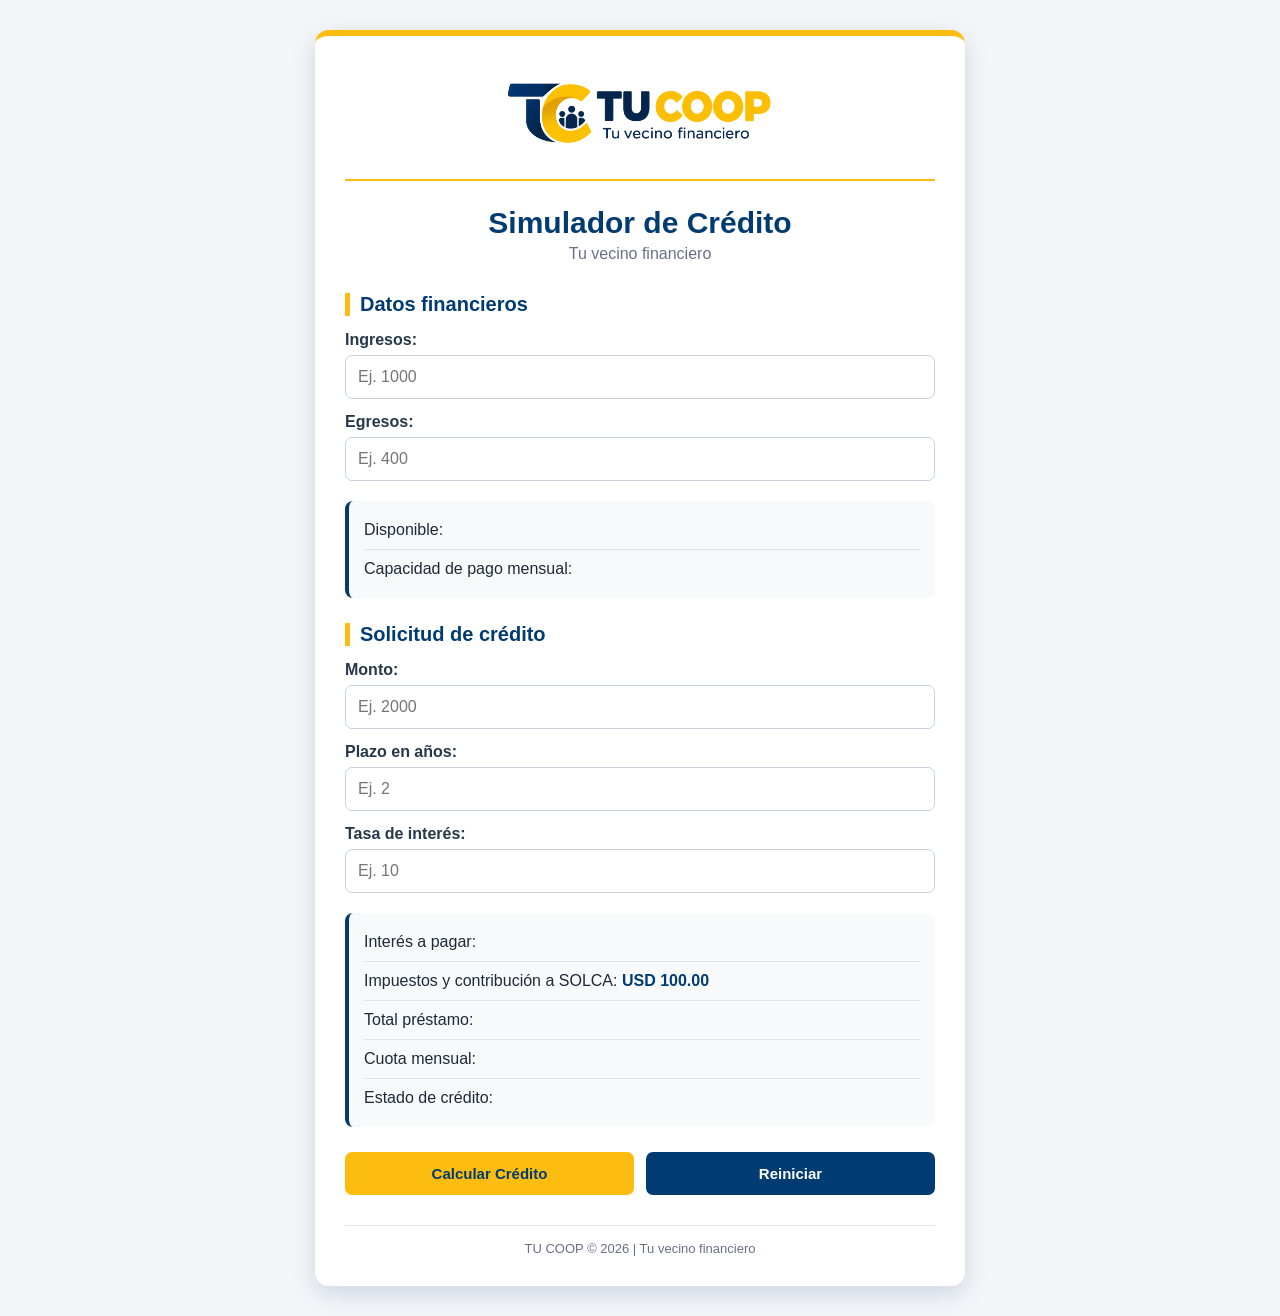
==== index.html @ 08e9750c "cambiando simulador por index" ====
<!DOCTYPE html>
<html lang="es">
<head>
    <meta charset="UTF-8">
    <meta name="viewport" content="width=device-width, initial-scale=1.0">
    <title>TU COOP | Simulador de Crédito</title>
    <link rel="stylesheet" href="simulador.css">
    <script src="funciones.js"></script>
    <script src="simulador.js"></script>
</head>
<body>

    <div class="container">

        <header class="encabezado">
            <img src="logo.png" alt="Logo TU COOP" class="logoBanco">
        </header>

        <h1>Simulador de Crédito</h1>
        <p class="subtitulo">Tu vecino financiero</p>

        <h2>Datos financieros</h2>

        <label for="txtIngresos">Ingresos:</label>
        <input type="text" id="txtIngresos" placeholder="Ej. 1000">

        <label for="txtEgresos">Egresos:</label>
        <input type="text" id="txtEgresos" placeholder="Ej. 400">

        <div class="resultados">
            <p>Disponible: <span id="lblDisponibleValor"></span></p>
            <p>Capacidad de pago mensual: <span id="lblCapacidadValor"></span></p>
        </div>

        <h2>Solicitud de crédito</h2>

        <label for="txtMonto">Monto:</label>
        <input type="text" id="txtMonto" placeholder="Ej. 2000">

        <label for="txtPlazo">Plazo en años:</label>
        <input type="text" id="txtPlazo" placeholder="Ej. 2">

        <label for="txtTasaInteres">Tasa de interés:</label>
        <input type="text" id="txtTasaInteres" placeholder="Ej. 10">

        <div class="resultados">
            <p>Interés a pagar: <span id="lblInteresValor"></span></p>
            <p>Impuestos y contribución a SOLCA: <span>USD 100.00</span></p>
            <p>Total préstamo: <span id="lblTotalValor"></span></p>
            <p>Cuota mensual: <span id="lblCuotaValor"></span></p>
            <p>Estado de crédito: <span id="lblEstadoCredito"></span></p>
        </div>

        <div class="buttons">
            <button id="btnCalcularCredito" onclick="calcular()">Calcular Crédito</button>
            <button id="btnReiniciar">Reiniciar</button>
        </div>

        <footer>
            <p>TU COOP © 2026 | Tu vecino financiero</p>
        </footer>

    </div>

</body>
</html>
---- simulador.css ----
* {
    box-sizing: border-box;
}

body {
    font-family: Arial, sans-serif;
    background-color: #f3f6f9;
    margin: 0;
    padding: 30px 15px;
    color: #1f2937;
}

.container {
    width: 100%;
    max-width: 650px;
    margin: 0 auto;
    padding: 30px;
    background-color: white;
    border-radius: 14px;
    box-shadow: 0 8px 25px rgba(0, 38, 84, 0.15);
    border-top: 6px solid #fdbd10;
}

.encabezado {
    text-align: center;
    padding-bottom: 15px;
    border-bottom: 2px solid #fdbd10;
}

.logoBanco {
    width: 280px;
    max-width: 100%;
    height: auto;
}

h1 {
    text-align: center;
    color: #003b71;
    margin-top: 25px;
    margin-bottom: 5px;
    font-size: 30px;
}

.subtitulo {
    text-align: center;
    color: #667085;
    margin-top: 0;
    margin-bottom: 30px;
}

h2 {
    color: #003b71;
    margin-top: 25px;
    margin-bottom: 15px;
    font-size: 20px;
    border-left: 5px solid #fdbd10;
    padding-left: 10px;
}

label {
    display: block;
    margin-top: 14px;
    margin-bottom: 6px;
    font-weight: bold;
    color: #26384a;
}

input {
    width: 100%;
    padding: 12px;
    border: 1px solid #c9d3dd;
    border-radius: 7px;
    font-size: 16px;
}

input:focus {
    outline: none;
    border-color: #fdbd10;
    box-shadow: 0 0 0 3px rgba(253, 189, 16, 0.20);
}

.resultados {
    background-color: #f7f9fb;
    margin-top: 20px;
    padding: 10px 15px;
    border-radius: 8px;
    border-left: 4px solid #003b71;
}

.resultados p {
    margin: 0;
    padding: 10px 0;
    border-bottom: 1px solid #dde4ea;
}

.resultados p:last-child {
    border-bottom: none;
}

span {
    font-weight: bold;
    color: #003b71;
}

#lblEstadoCredito {
    color: #003b71;
    font-weight: bold;
}

.buttons {
    margin-top: 25px;
    display: flex;
    gap: 12px;
}

button {
    width: 50%;
    padding: 13px;
    border: none;
    border-radius: 7px;
    font-size: 15px;
    font-weight: bold;
    cursor: pointer;
}

#btnCalcularCredito {
    background-color: #fdbd10;
    color: #003b71;
}

#btnCalcularCredito:hover {
    background-color: #e5aa00;
}

#btnReiniciar {
    background-color: #003b71;
    color: white;
}

#btnReiniciar:hover {
    background-color: #00294f;
}

footer {
    text-align: center;
    margin-top: 30px;
    padding-top: 15px;
    border-top: 1px solid #dde4ea;
    color: #667085;
    font-size: 13px;
}

footer p {
    margin: 0;
}

@media (max-width: 768px) {
    body {
        padding: 20px 10px;
    }

    .container {
        padding: 25px;
    }

    .logoBanco {
        width: 240px;
    }

    h1 {
        font-size: 26px;
    }
}

@media (max-width: 480px) {
    body {
        padding: 10px;
    }

    .container {
        padding: 20px 15px;
        border-radius: 10px;
    }

    .logoBanco {
        width: 210px;
    }

    h1 {
        font-size: 23px;
    }

    h2 {
        font-size: 18px;
    }

    input {
        font-size: 16px;
    }

    .buttons {
        flex-direction: column;
    }

    button {
        width: 100%;
    }

    .resultados p {
        font-size: 14px;
    }
}
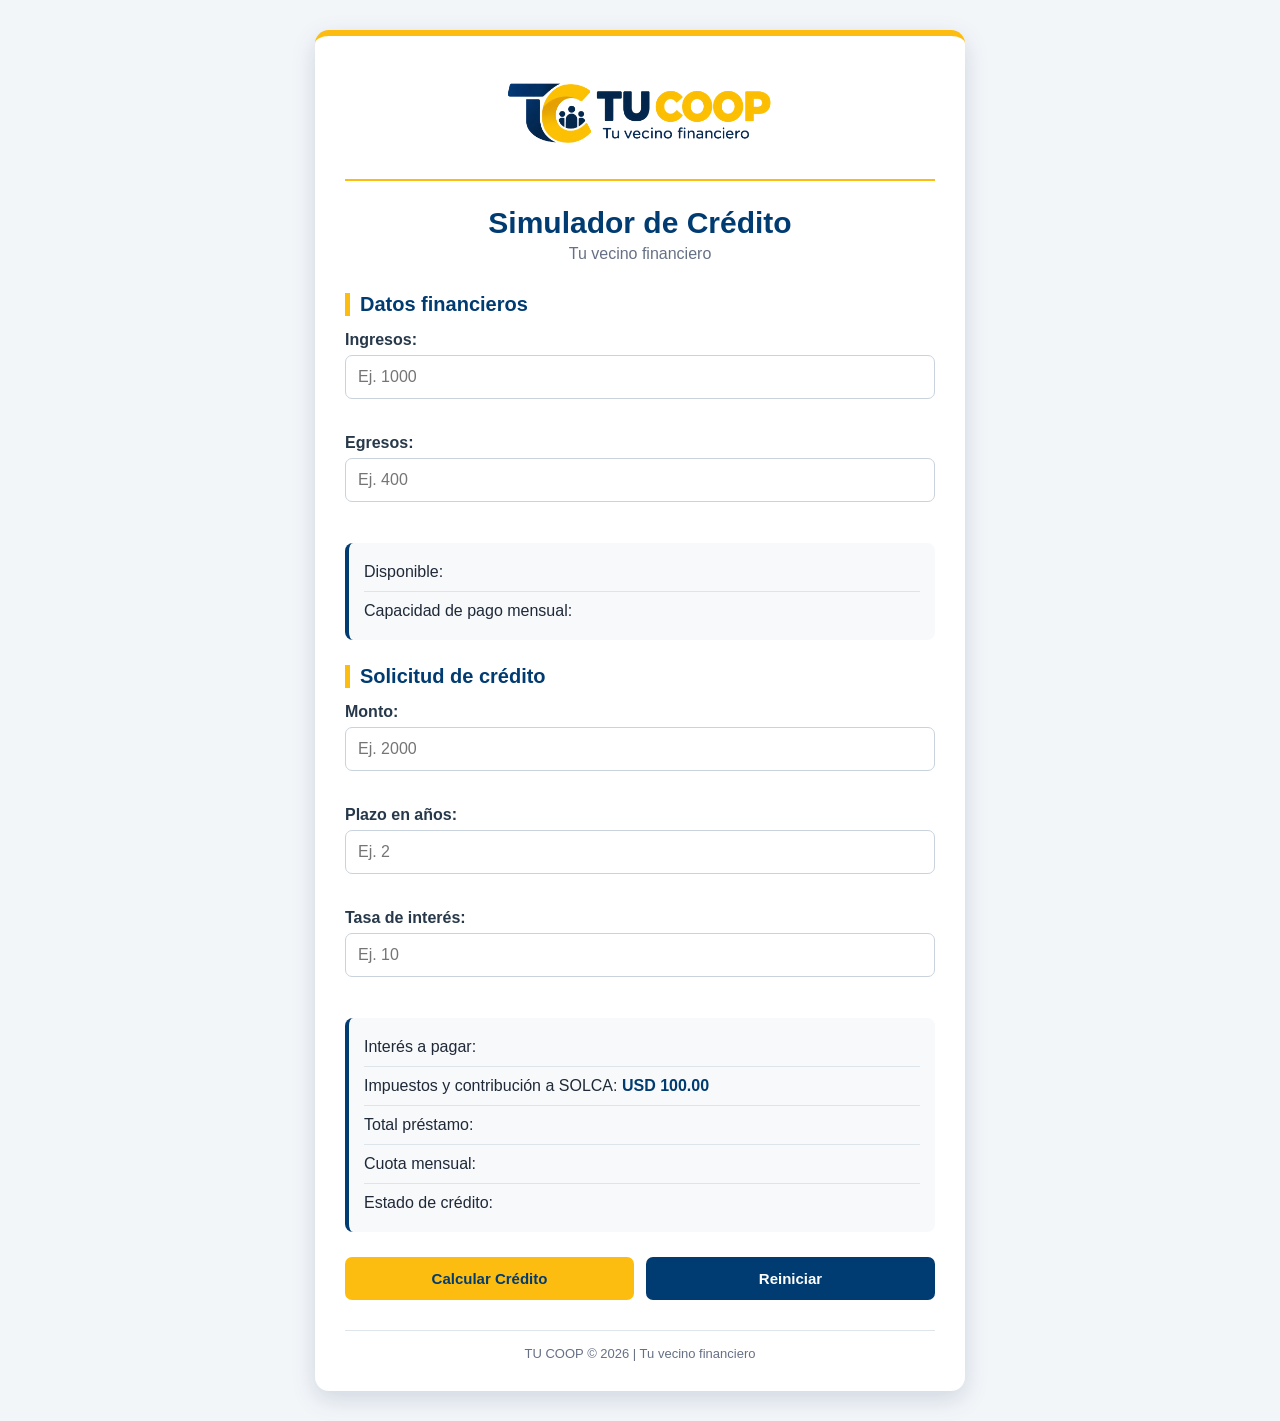
==== commit 5938dd83: "Agregar validaciones y registro de prompts del formulario" ====
--- a/index.html
+++ b/index.html
@@ -1,5 +1,6 @@
 <!DOCTYPE html>
 <html lang="es">
+
 <head>
     <meta charset="UTF-8">
     <meta name="viewport" content="width=device-width, initial-scale=1.0">
@@ -8,6 +9,7 @@
     <script src="funciones.js"></script>
     <script src="simulador.js"></script>
 </head>
+
 <body>
 
     <div class="container">
@@ -22,10 +24,12 @@
         <h2>Datos financieros</h2>
 
         <label for="txtIngresos">Ingresos:</label>
-        <input type="text" id="txtIngresos" placeholder="Ej. 1000">
+        <input type="text" id="txtIngresos" placeholder="Ej. 1000" onblur="validarIngresos(this)">
+        <span class="mensajeError" id="errorIngresos"></span>
 
         <label for="txtEgresos">Egresos:</label>
-        <input type="text" id="txtEgresos" placeholder="Ej. 400">
+        <input type="text" id="txtEgresos" placeholder="Ej. 400" onblur="validarEgresos(this)">
+        <span class="mensajeError" id="errorEgresos"></span>
 
         <div class="resultados">
             <p>Disponible: <span id="lblDisponibleValor"></span></p>
@@ -35,13 +39,16 @@
         <h2>Solicitud de crédito</h2>
 
         <label for="txtMonto">Monto:</label>
-        <input type="text" id="txtMonto" placeholder="Ej. 2000">
+        <input type="text" id="txtMonto" placeholder="Ej. 2000" onblur="validarMonto(this)">
+        <span class="mensajeError" id="errorMonto"></span>
 
         <label for="txtPlazo">Plazo en años:</label>
-        <input type="text" id="txtPlazo" placeholder="Ej. 2">
+        <input type="text" id="txtPlazo" placeholder="Ej. 2" onblur="validarPlazo(this)">
+        <span class="mensajeError" id="errorPlazo"></span>
 
         <label for="txtTasaInteres">Tasa de interés:</label>
-        <input type="text" id="txtTasaInteres" placeholder="Ej. 10">
+        <input type="text" id="txtTasaInteres" placeholder="Ej. 10" onblur="validarTasaInteres(this)">
+        <span class="mensajeError" id="errorTasaInteres"></span>
 
         <div class="resultados">
             <p>Interés a pagar: <span id="lblInteresValor"></span></p>
@@ -53,7 +60,7 @@
 
         <div class="buttons">
             <button id="btnCalcularCredito" onclick="calcular()">Calcular Crédito</button>
-            <button id="btnReiniciar">Reiniciar</button>
+            <button id="btnReiniciar" onclick="reiniciar()">Reiniciar</button>
         </div>
 
         <footer>
@@ -63,4 +70,5 @@
     </div>
 
 </body>
+
 </html>
--- a/simulador.css
+++ b/simulador.css
@@ -209,4 +209,13 @@
     .resultados p {
         font-size: 14px;
     }
+}
+
+.mensajeError {
+    display: block;
+    color: red;
+    font-size: 13px;
+    font-weight: normal;
+    margin-top: 5px;
+    min-height: 16px;
 }
